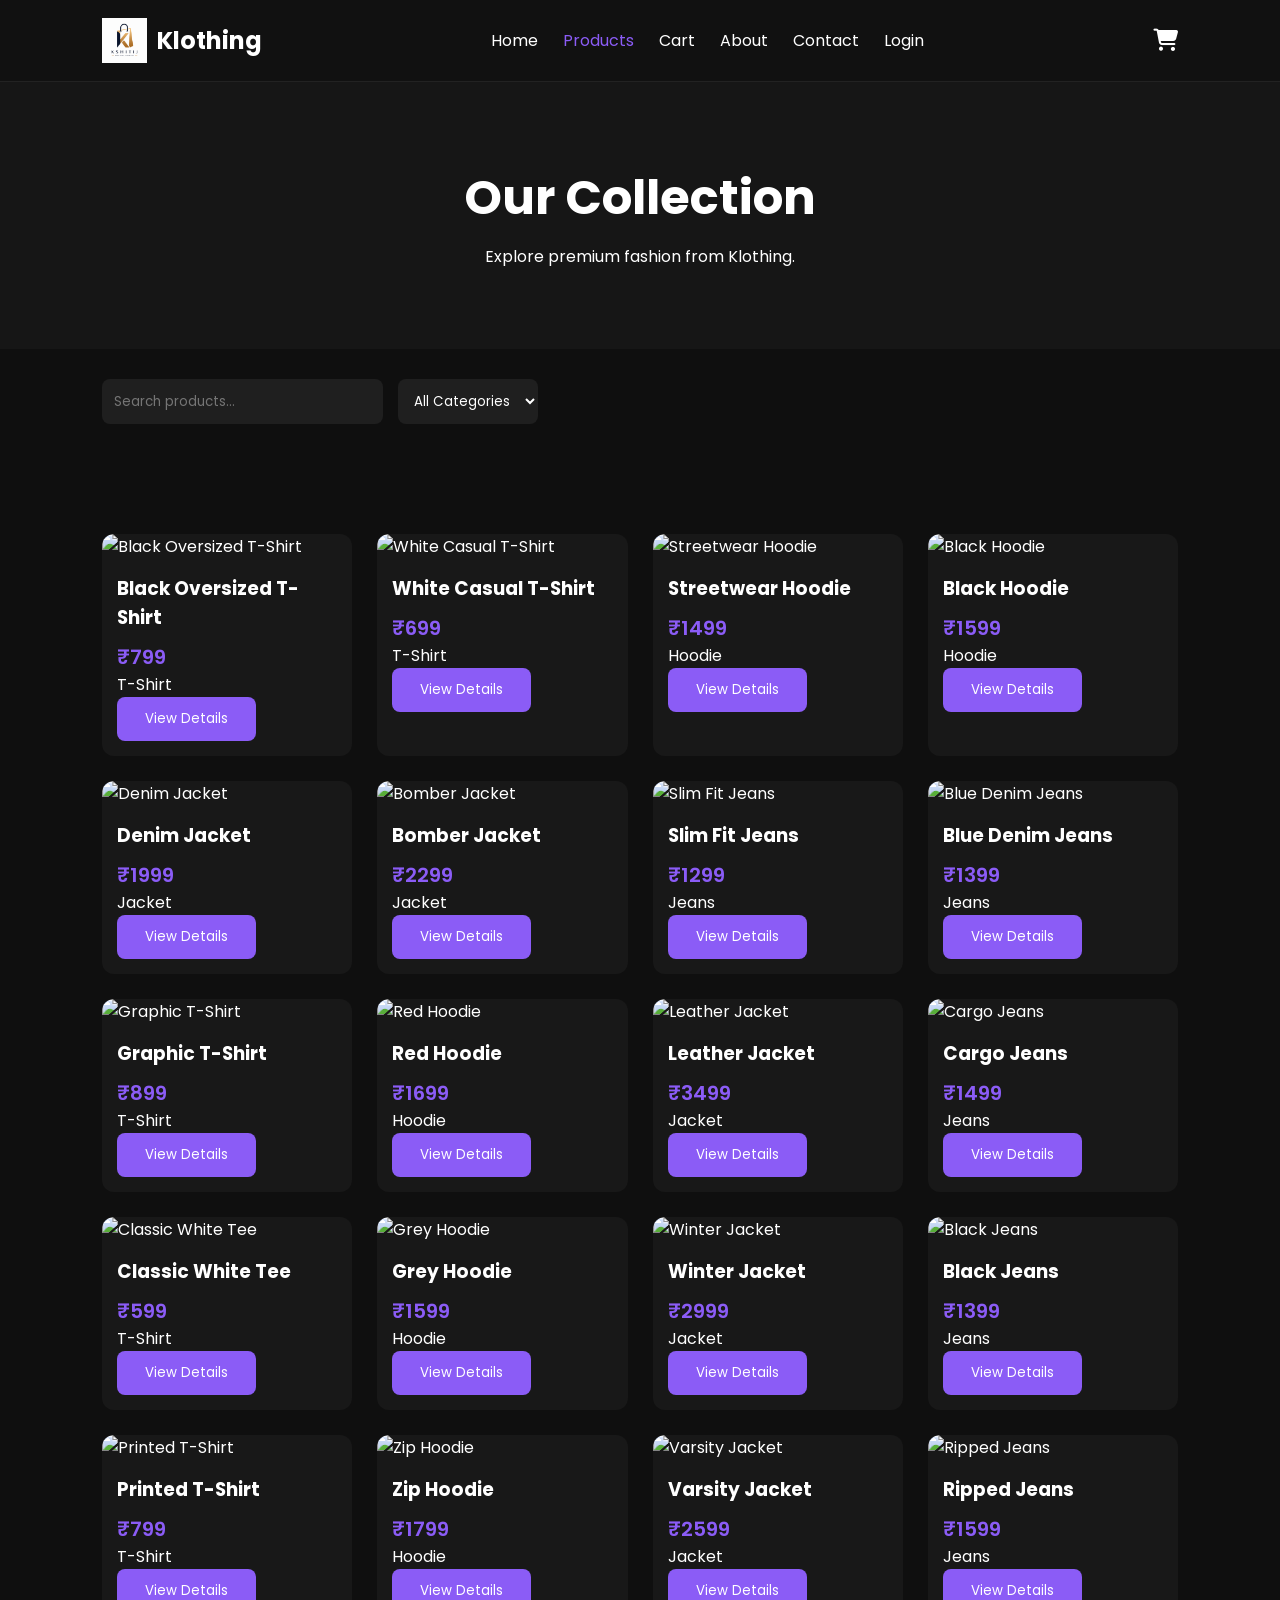
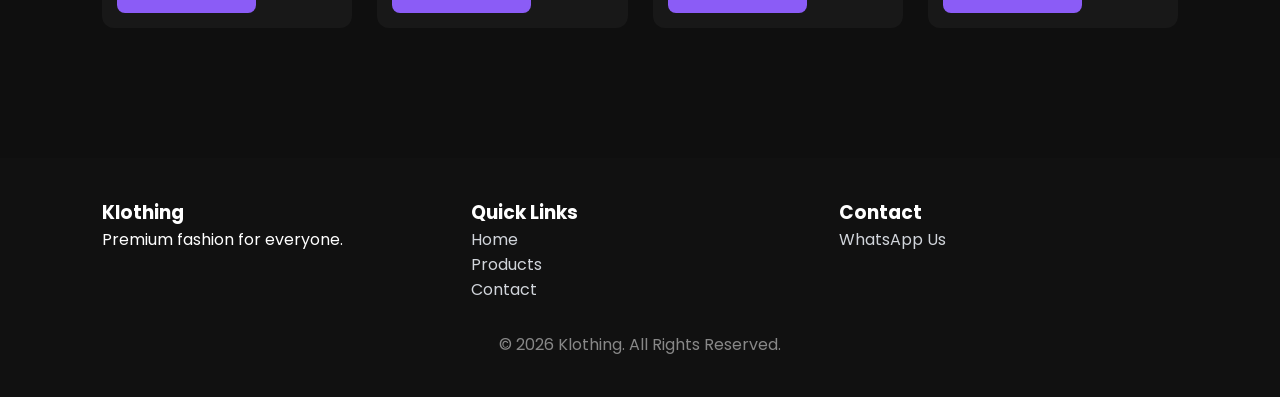
==== products.html @ 5caa302f "Add files via upload" ====
<!DOCTYPE html>
<html lang="en">
<head>
    <meta charset="UTF-8">
    <meta name="viewport" content="width=device-width, initial-scale=1.0">
    <title>Products - Klothing</title>

    <link rel="stylesheet" href="style.css">

    <link href="https://cdnjs.cloudflare.com/ajax/libs/font-awesome/6.5.1/css/all.min.css" rel="stylesheet">
</head>
<body>


    <header>
        <nav class="navbar">
            <div class="logo-container">
                <img src="logo.png" alt="Klothing Logo" class="logo">
                <h2>Klothing</h2>
            </div>

            <ul class="nav-links">
                <li><a href="index.html">Home</a></li>
                <li><a href="products.html" class="active">Products</a></li>
                <li><a href="cart.html">Cart</a></li>
                <li><a href="about.html">About</a></li>
                <li><a href="contact.html">Contact</a></li>
                <li><a href="login.html">Login</a></li>
            </ul>

            <div class="icons">
                <a href="cart.html">
                    <i class="fas fa-shopping-cart"></i>
                </a>
            </div>
        </nav>
    </header>


    <section class="page-banner">
        <h1>Our Collection</h1>
        <p>Explore premium fashion from Klothing.</p>
    </section>


    <section class="filters">

        <input
            type="text"
            id="searchInput"
            placeholder="Search products..."
        >

        <select id="categoryFilter">
            <option value="all">All Categories</option>
            <option value="T-Shirt">T-Shirts</option>
            <option value="Hoodie">Hoodies</option>
            <option value="Jacket">Jackets</option>
            <option value="Jeans">Jeans</option>
        </select>

    </section>


    <section class="products-section">

        <div id="productContainer" class="product-grid">



        </div>

    </section>


    <div id="productModal" class="modal">

        <div class="modal-content">

            <span class="close-btn">&times;</span>

            <img id="modalImage" src="" alt="">

            <h2 id="modalTitle"></h2>

            <p id="modalPrice"></p>

            <p id="modalDescription"></p>

            <div class="product-options">

                <label>Size</label>

                <select id="sizeSelect">
                    <option>S</option>
                    <option>M</option>
                    <option>L</option>
                    <option>XL</option>
                </select>

                <label>Color</label>

                <select id="colorSelect">
                    <option>Black</option>
                    <option>White</option>
                    <option>Blue</option>
                    <option>Red</option>
                </select>

            </div>

            <button id="addCartBtn" class="btn">
                Add To Cart
            </button>

        </div>

    </div>


    <footer>

        <div class="footer-content">

            <div>
                <h3>Klothing</h3>
                <p>Premium fashion for everyone.</p>
            </div>

            <div>
                <h3>Quick Links</h3>

                <a href="index.html">Home</a><br>
                <a href="products.html">Products</a><br>
                <a href="contact.html">Contact</a>
            </div>

            <div>
                <h3>Contact</h3>

                <a href="https://wa.me/918317316235">
                    WhatsApp Us
                </a>
            </div>

        </div>

        <p class="copyright">
            © 2026 Klothing. All Rights Reserved.
        </p>

    </footer>

    <script src="script.js"></script>

</body>
</html>
---- style.css ----
@import url('https://fonts.googleapis.com/css2?family=Poppins:wght@300;400;500;600;700&display=swap');

*{
    margin:0;
    padding:0;
    box-sizing:border-box;
    font-family:'Poppins',sans-serif;
}

html{
    scroll-behavior:smooth;
}

body{
    background:#0f0f0f;
    color:#ffffff;
    min-height:100vh;
}

/* ===== NAVBAR ===== */

.navbar{
    display:flex;
    justify-content:space-between;
    align-items:center;
    padding:18px 8%;
    background:#111;
    border-bottom:1px solid #222;
    position:sticky;
    top:0;
    z-index:1000;
}

.logo-container{
    display:flex;
    align-items:center;
    gap:10px;
}

.logo{
    width:45px;
    height:45px;
    object-fit:contain;
}

.logo-container h2{
    color:#fff;
}

.nav-links{
    display:flex;
    list-style:none;
    gap:25px;
}

.nav-links a{
    text-decoration:none;
    color:#fff;
    transition:.3s;
}

.nav-links a:hover,
.nav-links a.active{
    color:#8b5cf6;
}

.icons a{
    color:white;
    font-size:22px;
}



.hero{
    height:85vh;
    display:flex;
    justify-content:center;
    align-items:center;
    text-align:center;
    padding:20px;
    background:
    linear-gradient(rgba(0,0,0,.7),rgba(0,0,0,.7)),
    url("https://images.unsplash.com/photo-1523398002811-999ca8dec234?auto=format&fit=crop&w=1500&q=80");
    background-size:cover;
    background-position:center;
}

.hero-content h1{
    font-size:4rem;
    margin-bottom:15px;
}

.hero-content p{
    max-width:600px;
    margin:auto;
    margin-bottom:25px;
    color:#d1d5db;
}

.btn{
    display:inline-block;
    background:#8b5cf6;
    color:white;
    text-decoration:none;
    padding:12px 28px;
    border:none;
    border-radius:8px;
    cursor:pointer;
    transition:.3s;
}

.btn:hover{
    background:#7c3aed;
    transform:translateY(-2px);
}



.page-banner{
    padding:80px 20px;
    text-align:center;
    background:#161616;
}

.page-banner h1{
    font-size:3rem;
    margin-bottom:10px;
}



.categories{
    padding:80px 8%;
}

.categories h2{
    text-align:center;
    margin-bottom:40px;
}

.category-container{
    display:grid;
    grid-template-columns:repeat(auto-fit,minmax(220px,1fr));
    gap:25px;
}

.category-card{
    background:#181818;
    border-radius:12px;
    overflow:hidden;
    transition:.3s;
}

.category-card:hover{
    transform:translateY(-5px);
}

.category-card img{
    width:100%;
    height:250px;
    object-fit:cover;
}

.category-card h3{
    text-align:center;
    padding:15px;
}



.products-section,
.featured{
    padding:80px 8%;
}

.featured h2,
.products-section h2{
    text-align:center;
    margin-bottom:30px;
}

.product-grid{
    display:grid;
    grid-template-columns:repeat(auto-fit,minmax(250px,1fr));
    gap:25px;
}

.product-card{
    background:#181818;
    border-radius:12px;
    overflow:hidden;
    transition:.3s;
}

.product-card:hover{
    transform:translateY(-6px);
}

.product-card img{
    width:100%;
    height:320px;
    object-fit:cover;
}

.product-info{
    padding:15px;
}

.product-info h3{
    margin-bottom:10px;
}

.price{
    color:#8b5cf6;
    font-size:20px;
    font-weight:600;
}



.filters{
    padding:30px 8%;
    display:flex;
    gap:15px;
    flex-wrap:wrap;
}

.filters input,
.filters select{
    padding:12px;
    border:none;
    border-radius:8px;
    background:#1f1f1f;
    color:white;
}



.modal{
    display:none;
    position:fixed;
    inset:0;
    background:rgba(0,0,0,.8);
    z-index:9999;
}

.modal-content{
    background:#181818;
    width:90%;
    max-width:500px;
    margin:50px auto;
    padding:25px;
    border-radius:12px;
    text-align:center;
}

.modal-content img{
    width:100%;
    height:300px;
    object-fit:cover;
    border-radius:10px;
}

.close-btn{
    float:right;
    font-size:28px;
    cursor:pointer;
}



.cart-page{
    padding:80px 8%;
}

#cartItems{
    margin:25px 0;
}

.cart-item{
    display:flex;
    justify-content:space-between;
    background:#181818;
    padding:15px;
    margin-bottom:15px;
    border-radius:10px;
}

.cart-summary{
    margin-bottom:25px;
}



form{
    display:flex;
    flex-direction:column;
    gap:15px;
}

input,
textarea,
select{
    padding:14px;
    border:none;
    border-radius:8px;
    background:#1f1f1f;
    color:white;
}

textarea{
    resize:none;
}



.auth-container{
    min-height:100vh;
    display:flex;
    justify-content:center;
    align-items:center;
}

.auth-box{
    background:#181818;
    padding:40px;
    width:400px;
    border-radius:15px;
}

.auth-box h2{
    text-align:center;
    margin-bottom:20px;
}

.auth-logo{
    width:80px;
    display:block;
    margin:auto;
    margin-bottom:20px;
}

.auth-box p{
    margin-top:15px;
    text-align:center;
}

.auth-box a{
    color:#8b5cf6;
}



.about-section{
    padding:80px 10%;
    text-align:center;
}

.about-section p{
    margin-top:20px;
    color:#d1d5db;
    line-height:1.8;
}

.about-features{
    padding:50px 10%;
    display:grid;
    grid-template-columns:repeat(auto-fit,minmax(250px,1fr));
    gap:25px;
}

.feature-card{
    background:#181818;
    padding:25px;
    border-radius:12px;
    text-align:center;
}



.contact-section{
    padding:80px 8%;
    display:grid;
    grid-template-columns:1fr 1fr;
    gap:40px;
}

.contact-info,
.contact-form{
    background:#181818;
    padding:30px;
    border-radius:12px;
}

.contact-item{
    margin-top:20px;
}

.contact-item a{
    color:#8b5cf6;
    text-decoration:none;
}



.faq-section{
    padding:50px 8%;
}

.faq-item{
    background:#181818;
    padding:20px;
    border-radius:10px;
    margin-bottom:15px;
}



.newsletter{
    padding:80px 8%;
    text-align:center;
}

.newsletter form{
    max-width:500px;
    margin:20px auto;
}



footer{
    background:#111;
    padding:40px 8%;
    margin-top:50px;
}

.footer-content{
    display:grid;
    grid-template-columns:repeat(auto-fit,minmax(250px,1fr));
    gap:30px;
}

.footer-content a{
    color:#d1d5db;
    text-decoration:none;
}

.copyright{
    text-align:center;
    margin-top:30px;
    color:#888;
}



@media(max-width:768px){

    .navbar{
        flex-direction:column;
        gap:15px;
    }

    .nav-links{
        flex-wrap:wrap;
        justify-content:center;
    }

    .hero-content h1{
        font-size:2.5rem;
    }

    .contact-section{
        grid-template-columns:1fr;
    }

    .auth-box{
        width:90%;
    }
}
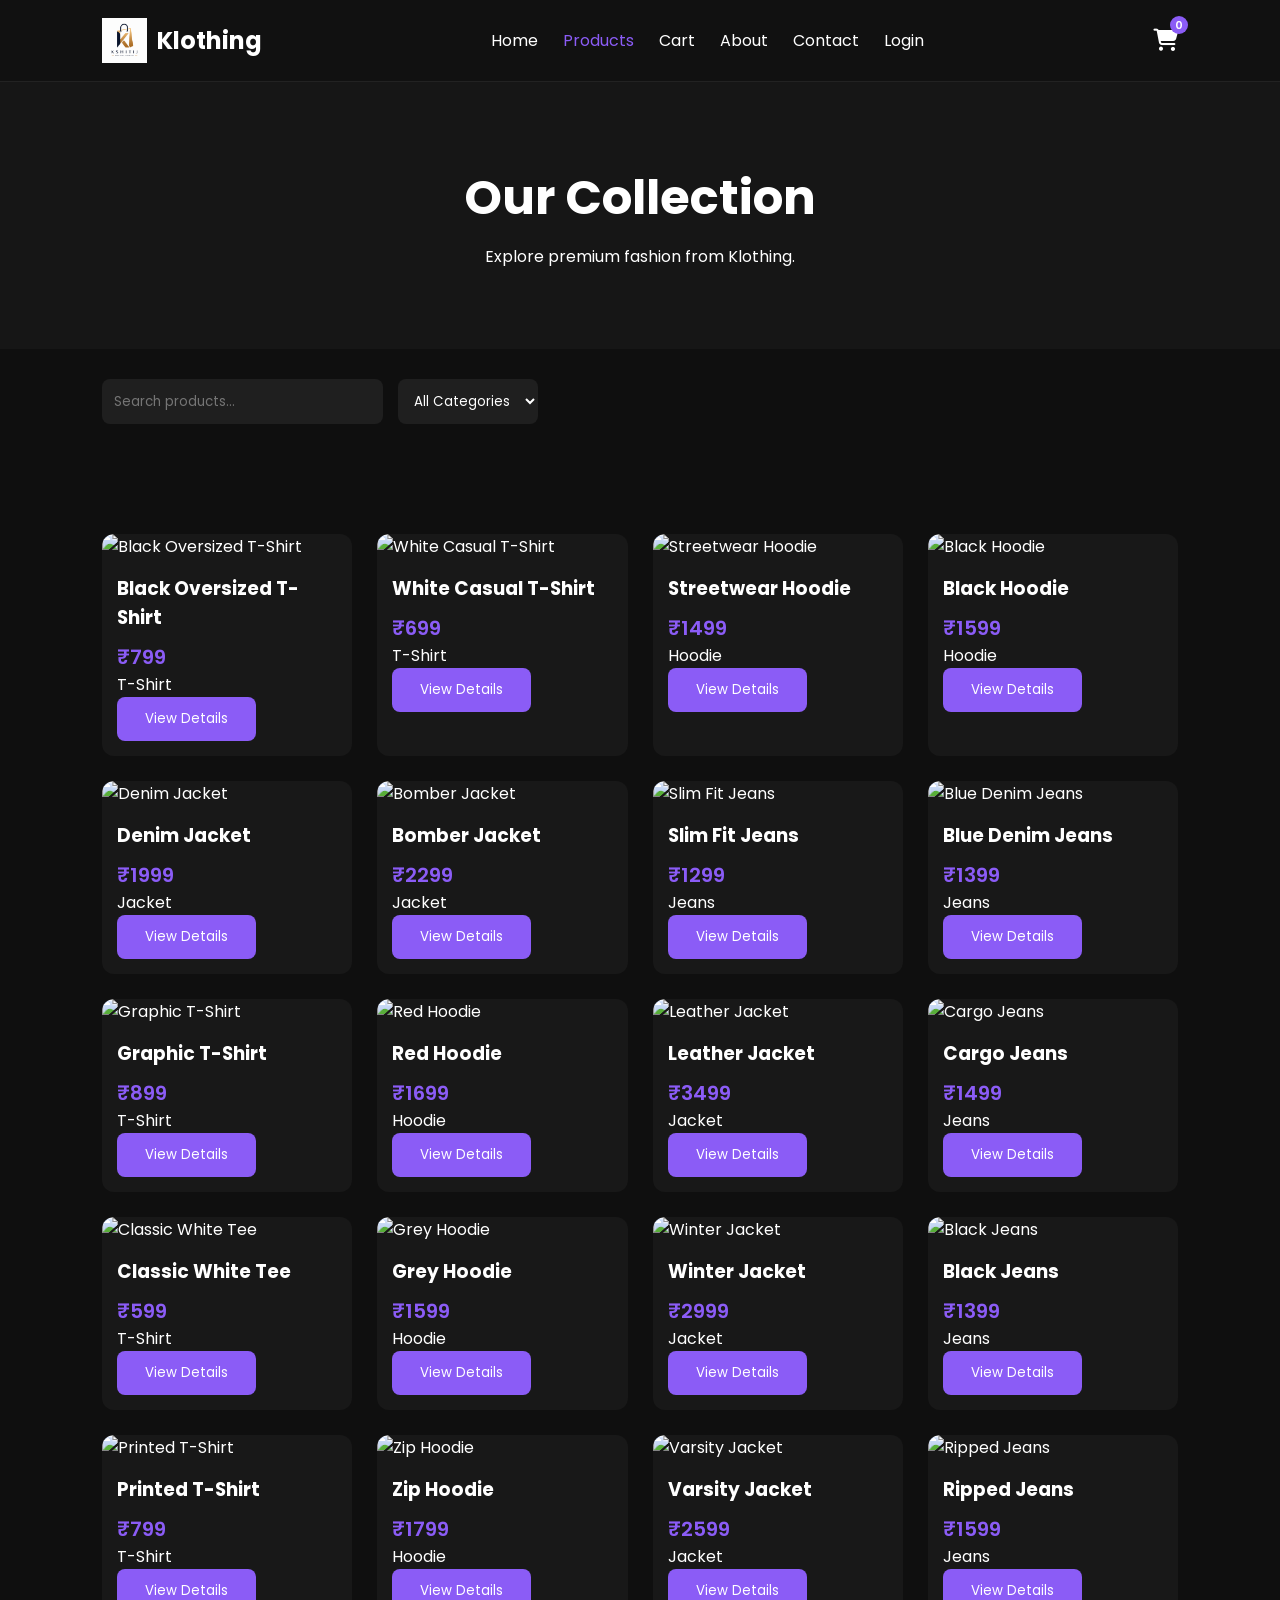
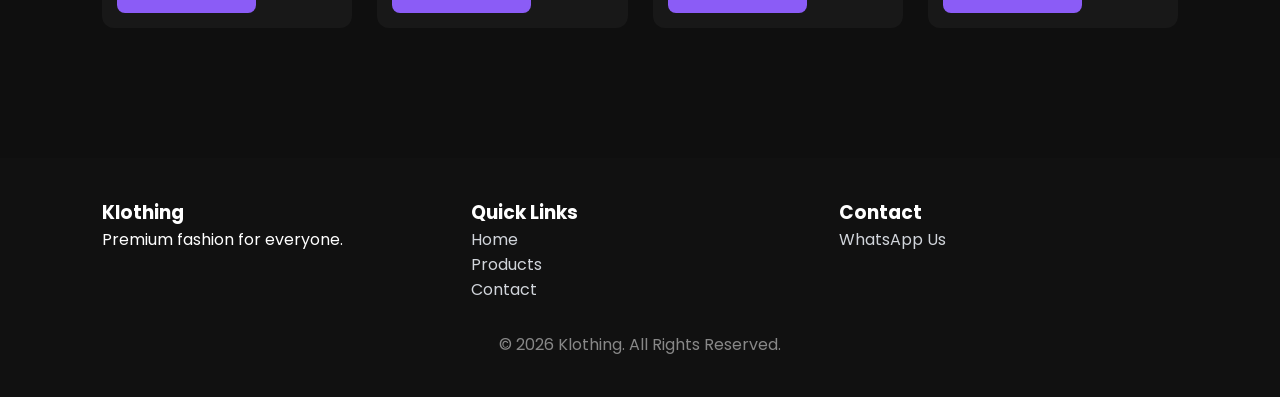
==== commit fcf8a267: "Update frontend cart and UI" ====
--- a/products.html
+++ b/products.html
@@ -29,10 +29,11 @@
             </ul>
 
             <div class="icons">
-                <a href="cart.html">
-                    <i class="fas fa-shopping-cart"></i>
-                </a>
-            </div>
+    <a href="cart.html">
+        <i class="fas fa-shopping-cart"></i>
+        <span id="cartCount" class="cart-count">0</span>
+    </a>
+</div>
         </nav>
     </header>
 
--- a/style.css
+++ b/style.css
@@ -17,7 +17,7 @@
     min-height:100vh;
 }
 
-/* ===== NAVBAR ===== */
+
 
 .navbar{
     display:flex;
@@ -477,3 +477,93 @@
         width:90%;
     }
 }
+
+.features{
+    display:flex;
+    justify-content:center;
+    align-items:stretch;
+    flex-wrap:wrap;
+    gap:30px;
+    padding:60px 8%;
+    text-align:center;
+}
+
+.feature-box{
+    flex:1 1 220px;
+    max-width:260px;
+    background:#181818;
+    padding:30px 20px;
+    border-radius:12px;
+    transition:.3s;
+}
+
+.feature-box:hover{
+    transform:translateY(-5px);
+}
+
+.feature-box i{
+    font-size:2.2rem;
+    color:#8b5cf6;
+    margin-bottom:15px;
+}
+
+.feature-box h3{
+    margin-bottom:8px;
+}
+
+.feature-box p{
+    color:#d1d5db;
+    font-size:.95rem;
+}
+
+.icons{
+    position:relative;
+}
+
+.cart-count{
+    position:absolute;
+    top:-8px;
+    right:-10px;
+    background:#8b5cf6;
+    color:#fff;
+    font-size:11px;
+    font-weight:600;
+    min-width:18px;
+    height:18px;
+    border-radius:50%;
+    display:flex;
+    align-items:center;
+    justify-content:center;
+    padding:0 4px;
+}
+
+.cart-count.bump{
+    animation:cartBump .4s ease;
+}
+
+@keyframes cartBump{
+    0%{transform:scale(1);}
+    40%{transform:scale(1.5);}
+    100%{transform:scale(1);}
+}
+
+.toast{
+    position:fixed;
+    bottom:30px;
+    right:30px;
+    background:#181818;
+    border-left:4px solid #8b5cf6;
+    color:#fff;
+    padding:14px 20px;
+    border-radius:8px;
+    box-shadow:0 8px 20px rgba(0,0,0,.4);
+    opacity:0;
+    transform:translateY(20px);
+    transition:opacity .3s ease, transform .3s ease;
+    z-index:10000;
+}
+
+.toast.show{
+    opacity:1;
+    transform:translateY(0);
+}
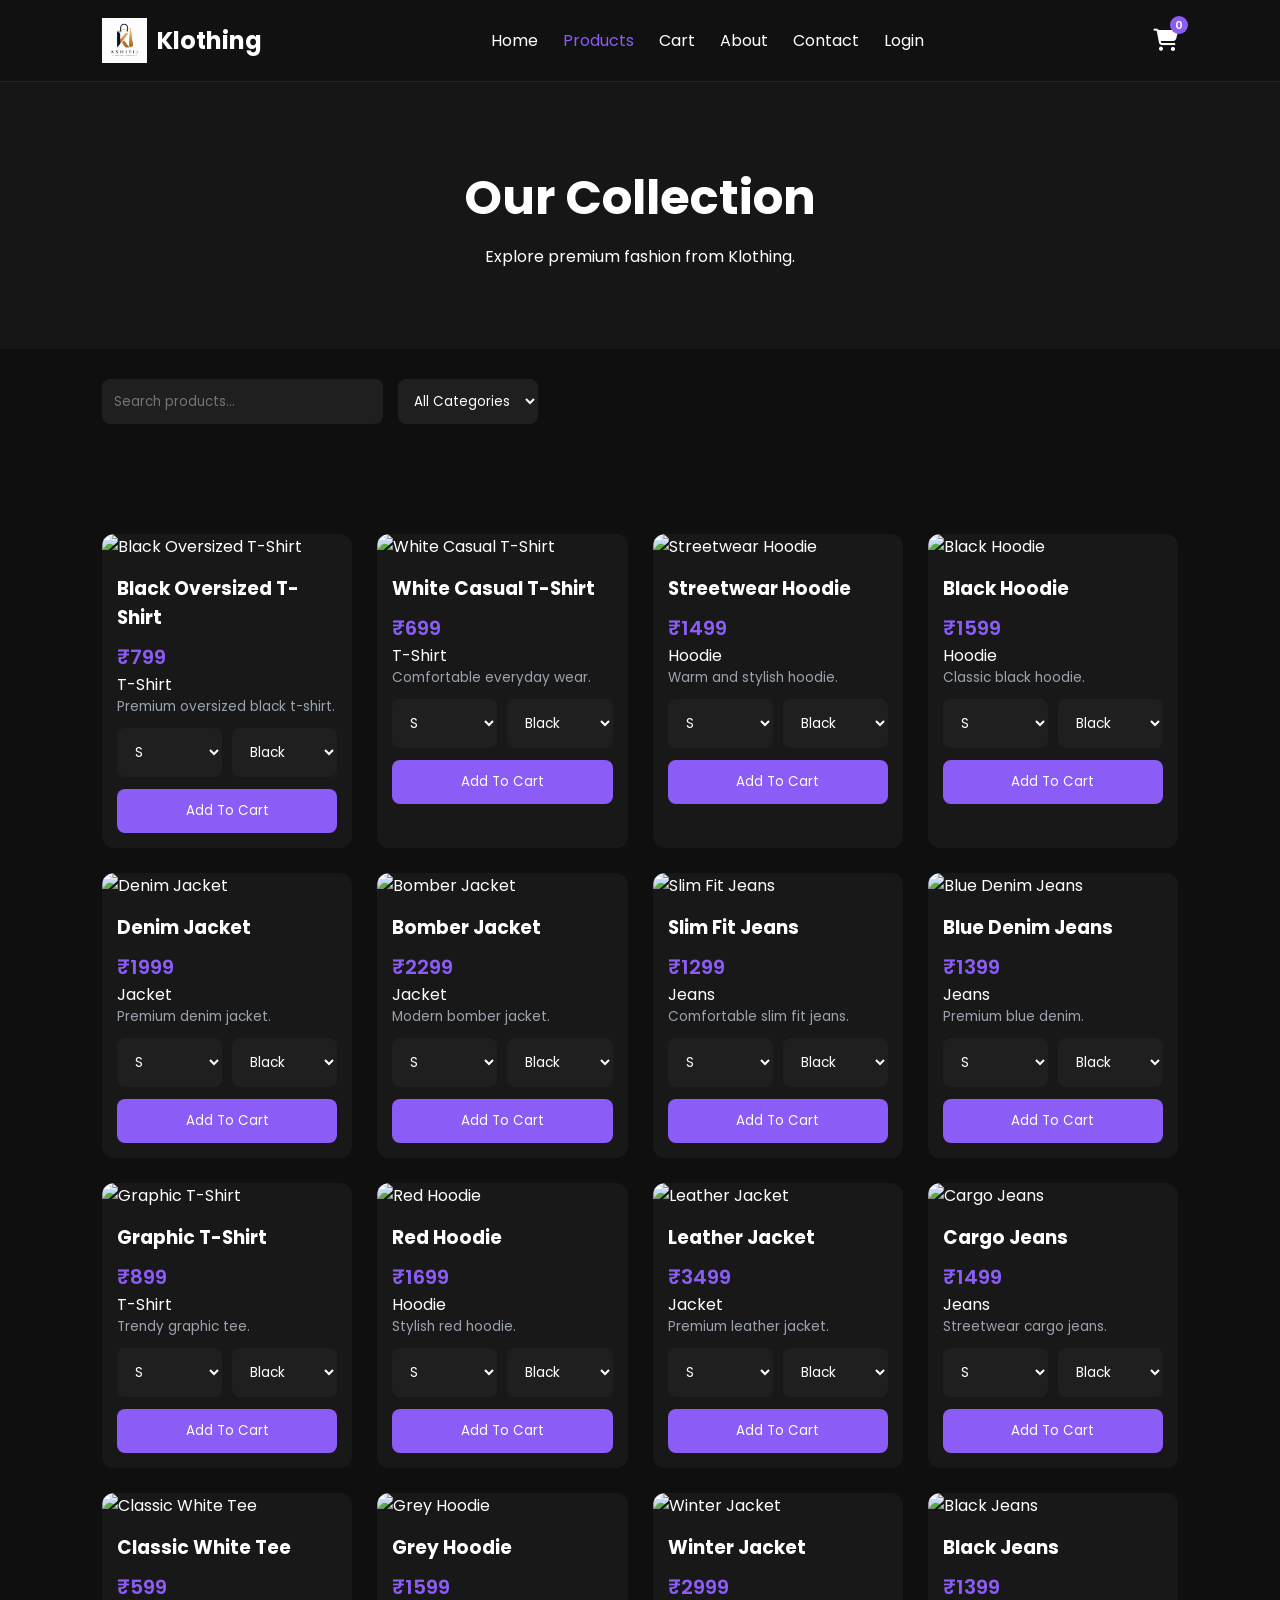
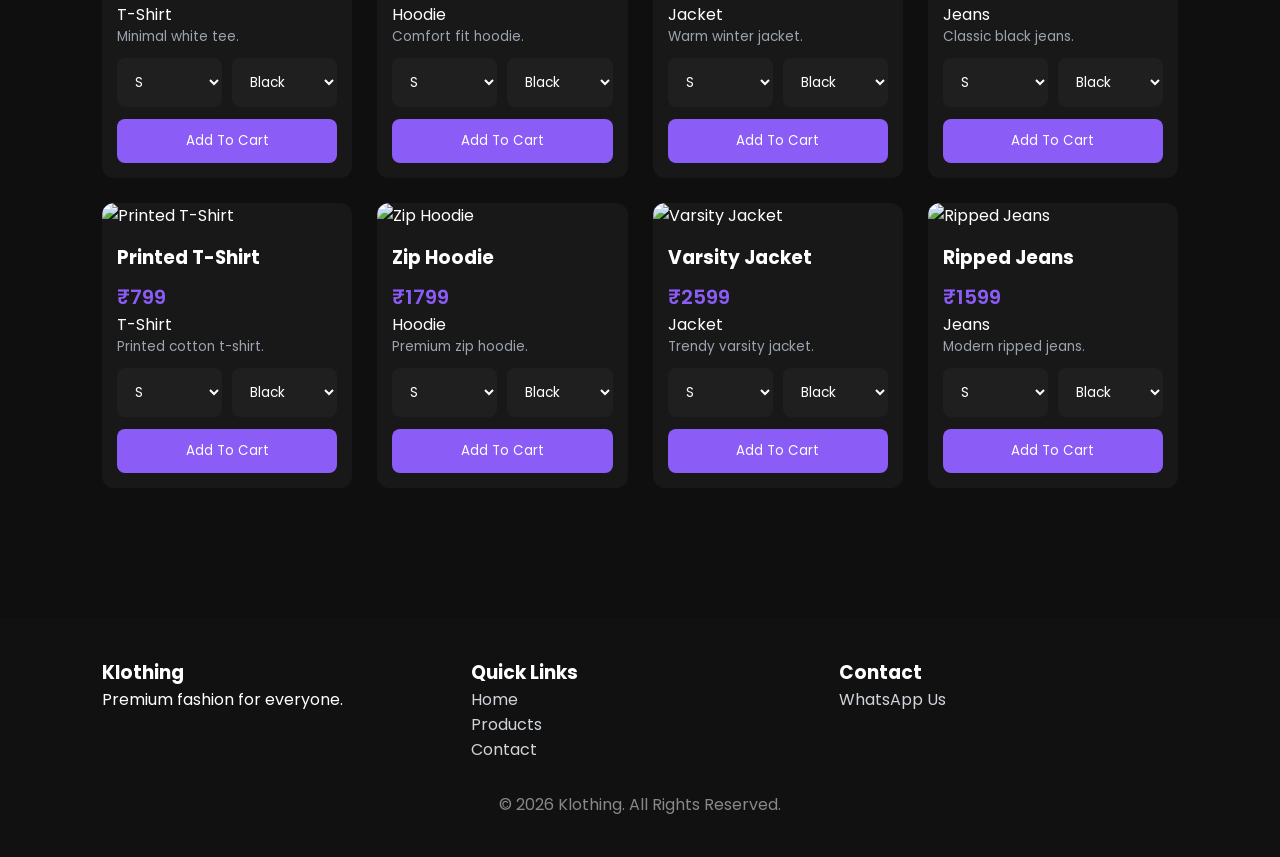
==== commit ed3a0e97: "Update products.html" ====
--- a/products.html
+++ b/products.html
@@ -74,49 +74,6 @@
     </section>
 
 
-    <div id="productModal" class="modal">
-
-        <div class="modal-content">
-
-            <span class="close-btn">&times;</span>
-
-            <img id="modalImage" src="" alt="">
-
-            <h2 id="modalTitle"></h2>
-
-            <p id="modalPrice"></p>
-
-            <p id="modalDescription"></p>
-
-            <div class="product-options">
-
-                <label>Size</label>
-
-                <select id="sizeSelect">
-                    <option>S</option>
-                    <option>M</option>
-                    <option>L</option>
-                    <option>XL</option>
-                </select>
-
-                <label>Color</label>
-
-                <select id="colorSelect">
-                    <option>Black</option>
-                    <option>White</option>
-                    <option>Blue</option>
-                    <option>Red</option>
-                </select>
-
-            </div>
-
-            <button id="addCartBtn" class="btn">
-                Add To Cart
-            </button>
-
-        </div>
-
-    </div>
 
 
     <footer>
--- a/style.css
+++ b/style.css
@@ -566,4 +566,27 @@
 .toast.show{
     opacity:1;
     transform:translateY(0);
+}
+
+.product-desc{
+    color:#9ca3af;
+    font-size:.85rem;
+    margin-bottom:12px;
+    line-height:1.4;
+}
+
+.product-options{
+    display:flex;
+    gap:10px;
+    margin-bottom:12px;
+}
+
+.product-options select{
+    flex:1;
+    font-size:.85rem;
+}
+
+.product-info .btn{
+    width:100%;
+    text-align:center;
 }
